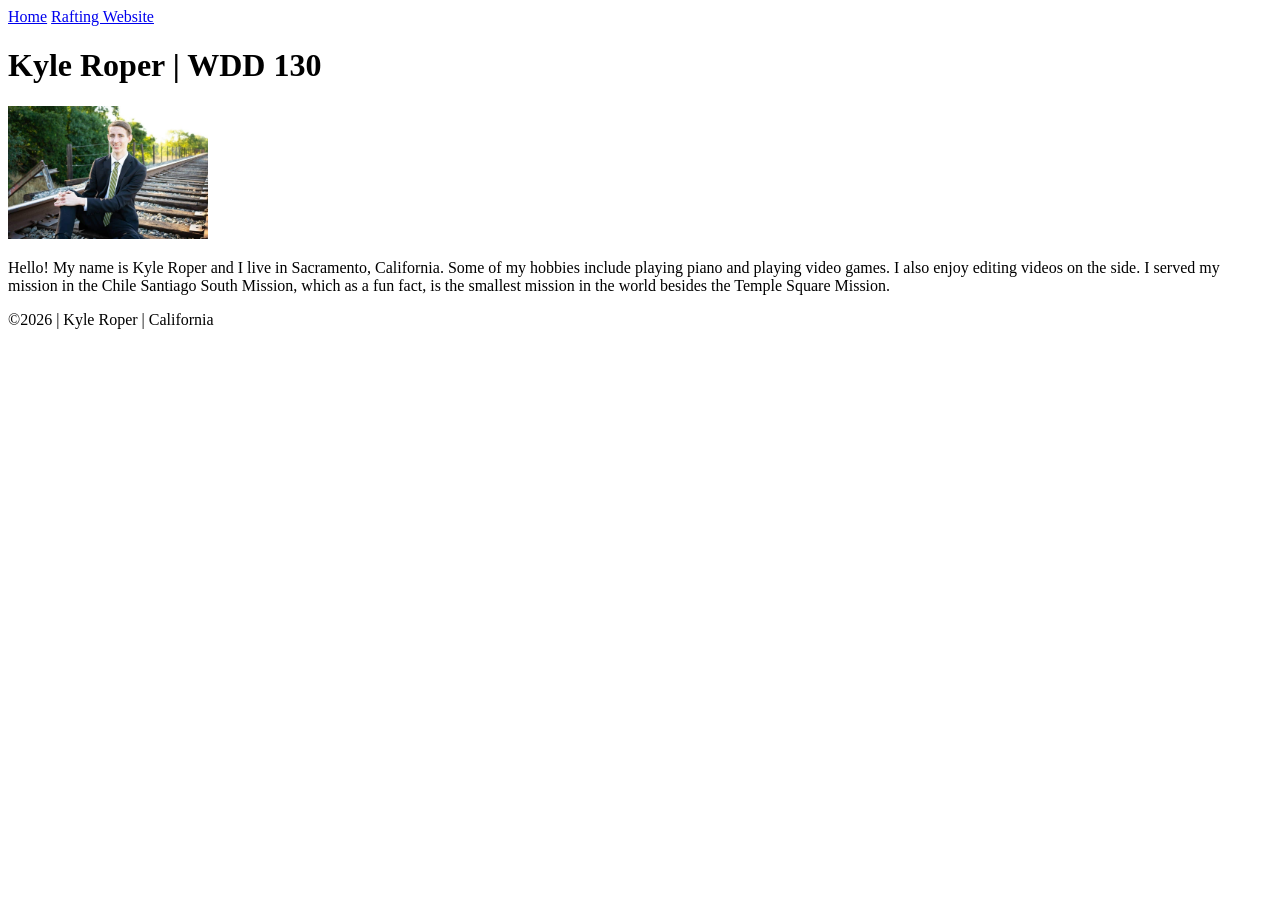
==== index.html @ 89c26b73 "added style" ====
<!DOCTYPE html>
<html lang="en">

<head>
    <meta charset="UTF-8">
    <meta name="viewport" content="width=device-width, initial-scale=1.0">
    <title>Kyle Roper | WDD 130</title>
    <link rel="stylesheet" href="styles/styles.css">
</head>

<body>
    <header>
        <nav>
            <a href="#">Home</a>
            <a href="wwr/">Rafting Website</a>
        </nav>
    </header>
    <main>
        <h1>Kyle Roper | WDD 130</h1>
        <img src="images/profile.jpg" alt="Kyle Roper Profile Picture" width="200">
        <p>Hello! My name is Kyle Roper and I live in Sacramento, California. Some of my hobbies
            include playing piano and playing video games. I also enjoy editing
            videos on the side. I served my mission in the Chile Santiago South
            Mission, which as a fun fact, is the smallest mission in the world
            besides the Temple Square Mission.
        </p>
    </main>
    <footer>
        <p>©2026 | Kyle Roper | California</p>
    </footer>
</body>

</html>
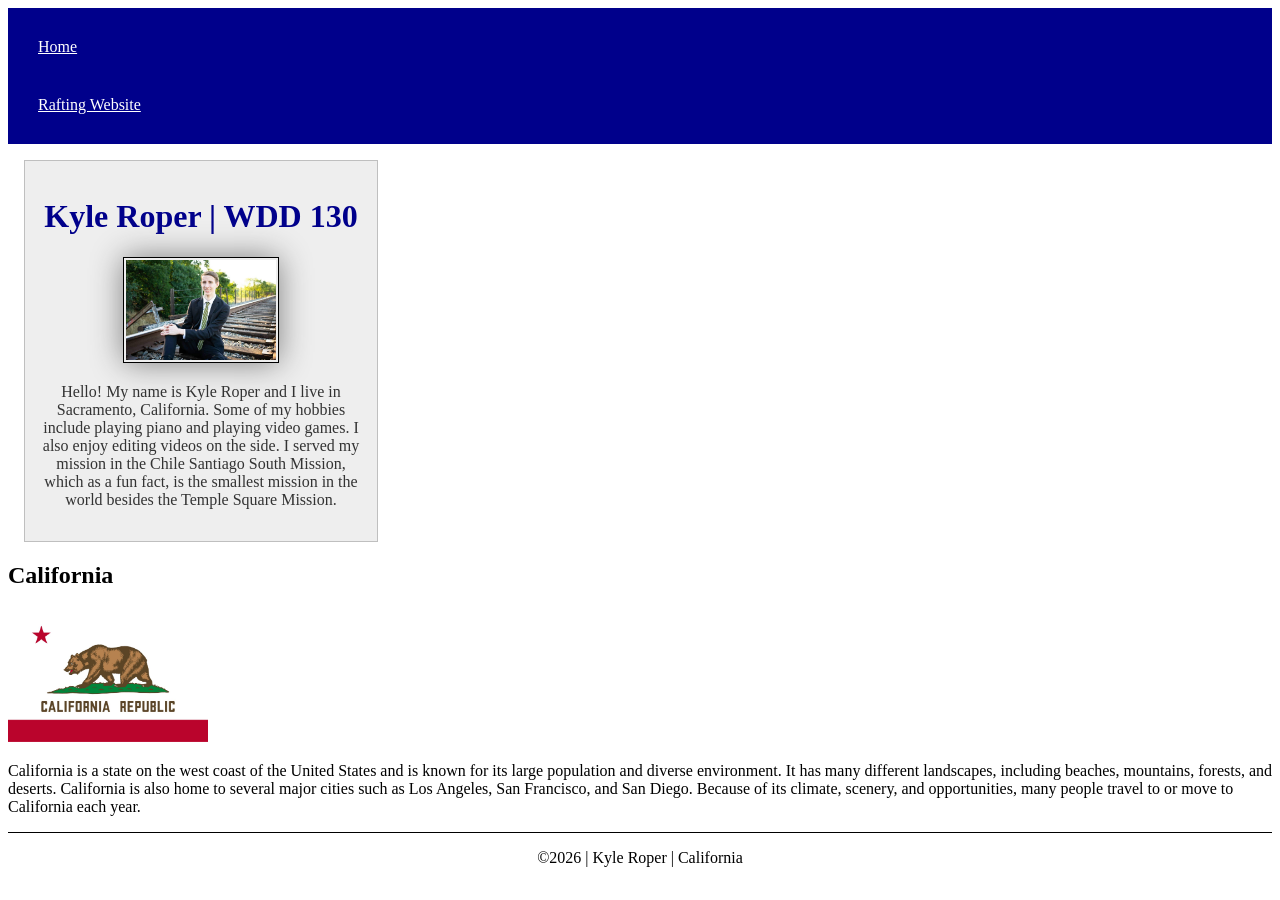
==== commit ebdc467f: "added on to index page" ====
--- a/index.html
+++ b/index.html
@@ -5,6 +5,9 @@
     <meta charset="UTF-8">
     <meta name="viewport" content="width=device-width, initial-scale=1.0">
     <title>Kyle Roper | WDD 130</title>
+    <meta name="description"
+      content="Describe your home page here using keywords like your name, the course, the purpose of the page.">
+    <meta name="author" content="Your name">
     <link rel="stylesheet" href="styles/styles.css">
 </head>
 
@@ -25,6 +28,18 @@
             besides the Temple Square Mission.
         </p>
     </main>
+    <aside>
+        <h2>California</h2>
+        <img src="images/california.jpg" alt="California Flag">
+        <p>California is a state on the west coast of the United States and is known for its large
+            population and diverse environment. It has many different landscapes, including beaches,
+            mountains,
+            forests, and deserts. California is also home to several major cities such as Los
+            Angeles, San
+            Francisco, and San Diego. Because of its climate, scenery, and opportunities, many
+            people travel
+            to or move to California each year.</p>
+    </aside>
     <footer>
         <p>©2026 | Kyle Roper | California</p>
     </footer>
--- a/styles/styles.css
+++ b/styles/styles.css
@@ -0,0 +1,47 @@
+main {
+    width: 20rem;
+    margin: 1rem;
+    border: 1px solid rgb(0 0 0 / 0.2);
+    padding: 1rem;
+    background-color: #eee;
+    color: #333;
+    text-align: center;
+}
+
+aside img {
+    width: 200px;
+    height: auto;
+}
+
+nav {
+    background-color: darkblue;
+    padding: 10px;
+}
+
+nav a {
+    color: white;
+    display: block;
+    padding: 20px;
+}
+
+h1 {
+    color: darkblue;
+}
+
+main img {
+    width: 150px;
+    height: auto;
+    border: 1px solid black;
+    padding: 2px;
+    box-shadow: 0 0 30px gray;
+}
+
+p {
+    padding: 0;
+}
+
+footer {
+    margin-top: 15px;
+    border-top: 1px solid black;
+    text-align: center;
+}
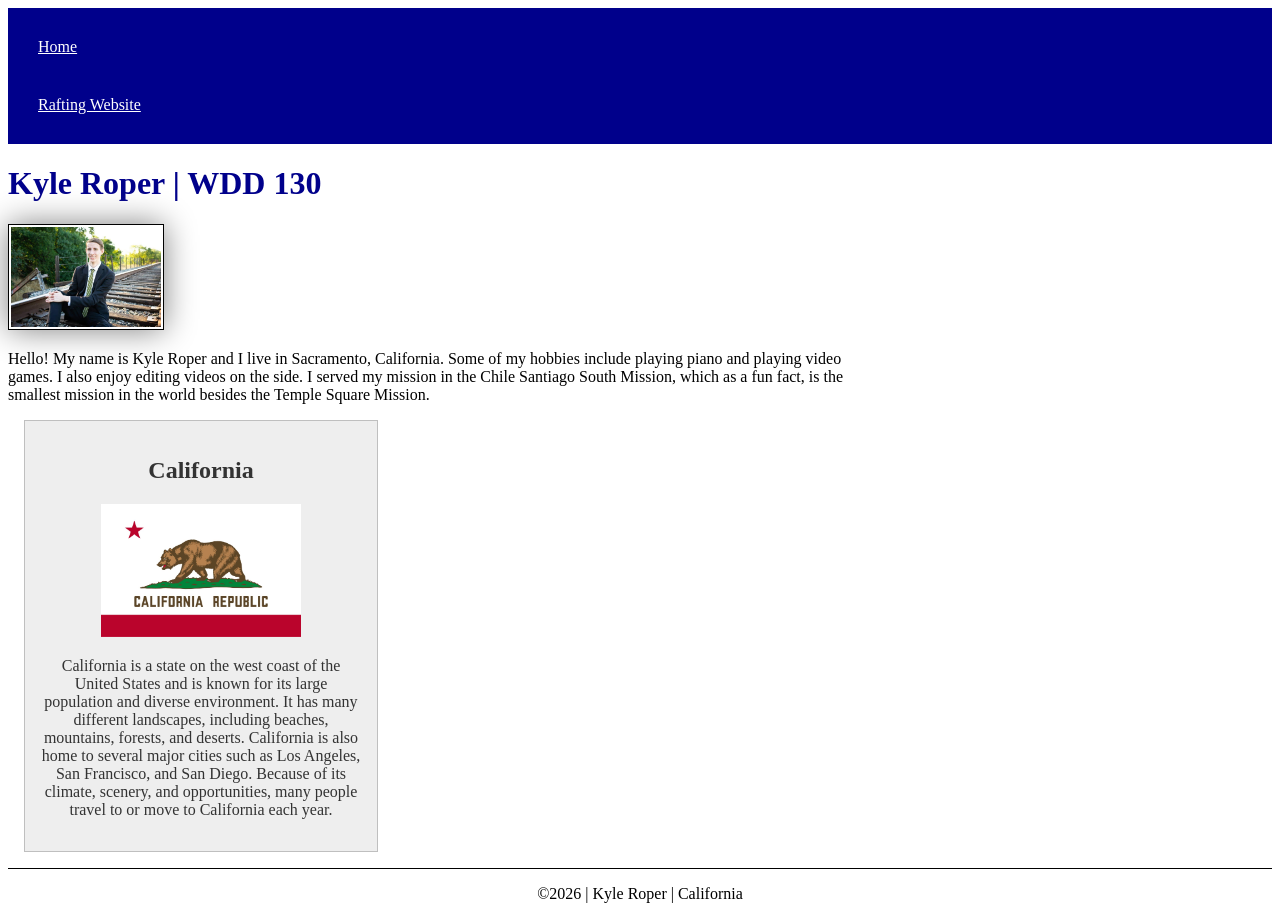
==== commit 14cebcc4: "updated necessary changes" ====
--- a/index.html
+++ b/index.html
@@ -5,9 +5,8 @@
     <meta charset="UTF-8">
     <meta name="viewport" content="width=device-width, initial-scale=1.0">
     <title>Kyle Roper | WDD 130</title>
-    <meta name="description"
-      content="Describe your home page here using keywords like your name, the course, the purpose of the page.">
-    <meta name="author" content="Your name">
+    <meta name="description" content="Kyle Roper's BYU-Idaho WDD130 course home page">
+    <meta name="author" content="Kyle Roper">
     <link rel="stylesheet" href="styles/styles.css">
 </head>
 
@@ -30,7 +29,7 @@
     </main>
     <aside>
         <h2>California</h2>
-        <img src="images/california.jpg" alt="California Flag">
+        <img src="images/california-flag.jpg" alt="California Flag">
         <p>California is a state on the west coast of the United States and is known for its large
             population and diverse environment. It has many different landscapes, including beaches,
             mountains,
--- a/styles/styles.css
+++ b/styles/styles.css
@@ -1,7 +1,11 @@
 main {
+    max-width: 840px;
+}
+
+aside {
     width: 20rem;
     margin: 1rem;
-    border: 1px solid rgb(0 0 0 / 0.2);
+    border: 1px solid rgba(0 0 0 / 0.2);
     padding: 1rem;
     background-color: #eee;
     color: #333;
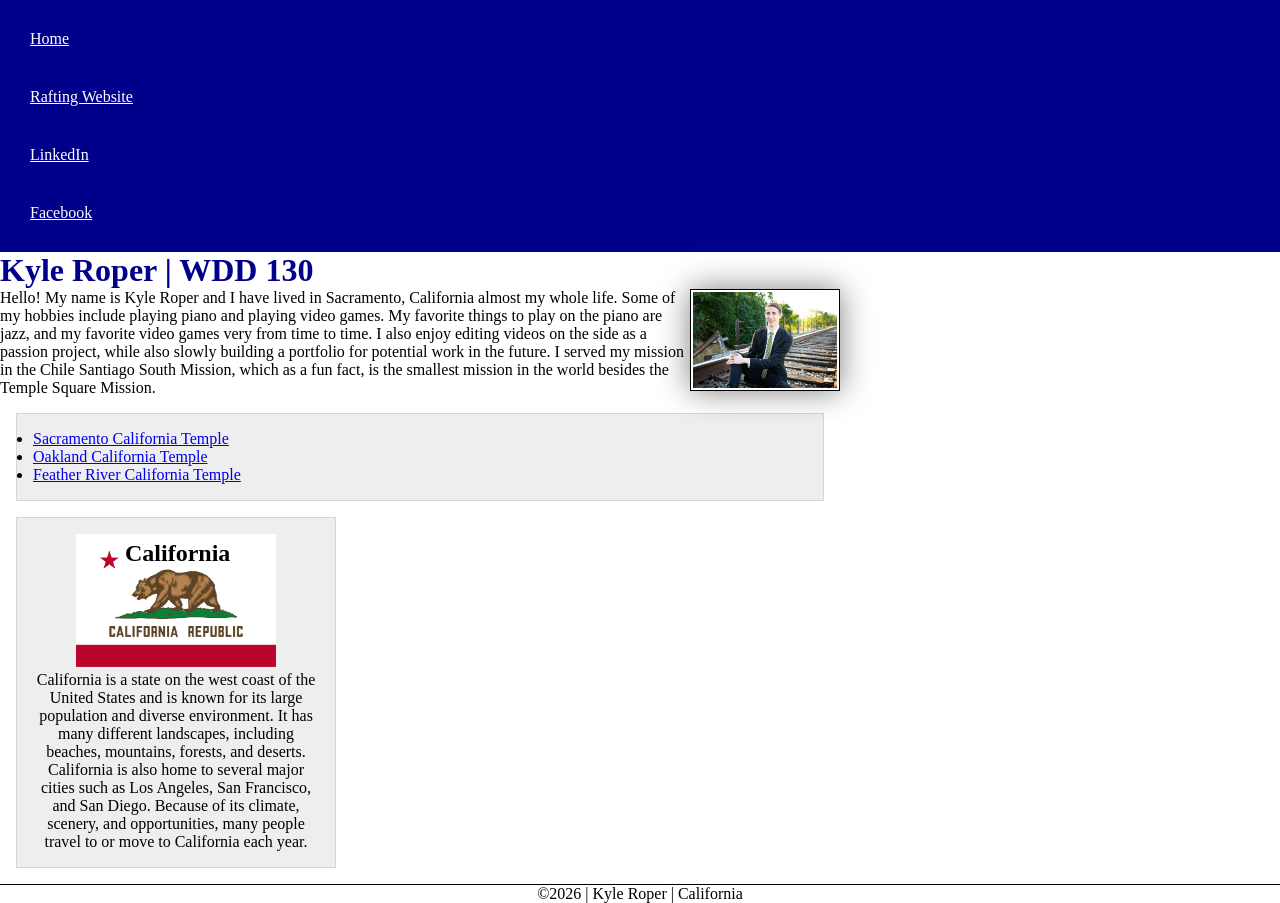
==== commit c153fb63: "Followed along with the code along activity" ====
--- a/index.html
+++ b/index.html
@@ -5,7 +5,8 @@
     <meta charset="UTF-8">
     <meta name="viewport" content="width=device-width, initial-scale=1.0">
     <title>Kyle Roper | WDD 130</title>
-    <meta name="description" content="Kyle Roper's BYU-Idaho WDD130 course home page">
+    <meta name="description"
+      content="Kyle Roper's BYU-Idaho WDD130 course home page and first website">
     <meta name="author" content="Kyle Roper">
     <link rel="stylesheet" href="styles/styles.css">
 </head>
@@ -15,25 +16,43 @@
         <nav>
             <a href="#">Home</a>
             <a href="wwr/">Rafting Website</a>
+            <a href="https://linkedin.com">LinkedIn</a>
+            <a href="https://www.facebook.com/kyle.roper.739">Facebook</a>
         </nav>
     </header>
     <main>
         <h1>Kyle Roper | WDD 130</h1>
         <img src="images/profile.jpg" alt="Kyle Roper Profile Picture" width="200">
-        <p>Hello! My name is Kyle Roper and I live in Sacramento, California. Some of my hobbies
-            include playing piano and playing video games. I also enjoy editing
-            videos on the side. I served my mission in the Chile Santiago South
+        <p>Hello! My name is Kyle Roper and I have lived in Sacramento, California almost my whole
+            life. Some of my hobbies
+            include playing piano and playing video games. My favorite things to play on the piano
+            are jazz, and my favorite video games
+            very from time to time. I also enjoy editing
+            videos on the side as a passion project, while also slowly building a portfolio for
+            potential work
+            in the future. I served my mission in the Chile Santiago South
             Mission, which as a fun fact, is the smallest mission in the world
             besides the Temple Square Mission.
         </p>
+        <ul class="box">
+            <li><a href="https://www.churchofjesuschrist.org/temples/details/sacramento-california-temple?lang=eng"
+                  target="_blank">Sacramento California Temple</a>
+            </li>
+            <li><a href="https://www.churchofjesuschrist.org/temples/details/oakland-california-temple?lang=eng"
+                  target="_blank">Oakland California Temple</a>
+            </li>
+            <li><a href="https://www.churchofjesuschrist.org/temples/details/feather-river-california-temple?lang=eng"
+                  target="_blank">Feather River California Temple</a>
+            </li>
+        </ul>
     </main>
-    <aside>
+    <aside class="box">
         <h2>California</h2>
         <img src="images/california-flag.jpg" alt="California Flag">
         <p>California is a state on the west coast of the United States and is known for its large
             population and diverse environment. It has many different landscapes, including beaches,
-            mountains,
-            forests, and deserts. California is also home to several major cities such as Los
+            mountains, forests, and deserts. California is also home to several major cities such as
+            Los
             Angeles, San
             Francisco, and San Diego. Because of its climate, scenery, and opportunities, many
             people travel
--- a/styles/styles.css
+++ b/styles/styles.css
@@ -1,15 +1,36 @@
+* {
+    margin: 0;
+    padding: 0;
+    box-sizing: border-box;
+}
+
+:root {
+    /* Colors */
+    --primary-color: darkblue;
+    --secondary-color: #eee;
+    --text-dark: #333;
+    --text-light: white;
+    --border-color: black;
+    --shadow-color: gray;
+    /* Padding */
+    --padding-small: 2px;
+    --padding-medium: 10px;
+    --padding-large: 20px;
+}
+
 main {
     max-width: 840px;
 }
 
 aside {
-    width: 20rem;
-    margin: 1rem;
-    border: 1px solid rgba(0 0 0 / 0.2);
-    padding: 1rem;
-    background-color: #eee;
-    color: #333;
+    width: 20em;
     text-align: center;
+}
+
+aside h2 {
+    position: absolute;
+    top: 540px;
+    left: 125px;
 }
 
 aside img {
@@ -18,26 +39,27 @@
 }
 
 nav {
-    background-color: darkblue;
-    padding: 10px;
+    background-color: var(--primary-color);
+    padding: var(--padding-medium);
 }
 
 nav a {
-    color: white;
+    color: var(--text-light);
     display: block;
-    padding: 20px;
+    padding: var(--padding-large);
 }
 
 h1 {
-    color: darkblue;
+    color: var(--primary-color);
 }
 
 main img {
     width: 150px;
     height: auto;
-    border: 1px solid black;
-    padding: 2px;
-    box-shadow: 0 0 30px gray;
+    border: 1px solid var(--border-color);
+    padding: var(--padding-small);
+    box-shadow: 0 0 30px var(--shadow-color);
+    float: right;
 }
 
 p {
@@ -46,6 +68,15 @@
 
 footer {
     margin-top: 15px;
-    border-top: 1px solid black;
+    border-top: 1px solid var(--border-color);
     text-align: center;
+}
+
+/* Class Selectors */
+.box {
+    margin: 1rem;
+    border: 1px solid rgb(0 0 0 / 10%);
+    padding: 1rem;
+    background-color: var(--secondary-color);
+    color: var(--border-color);
 }
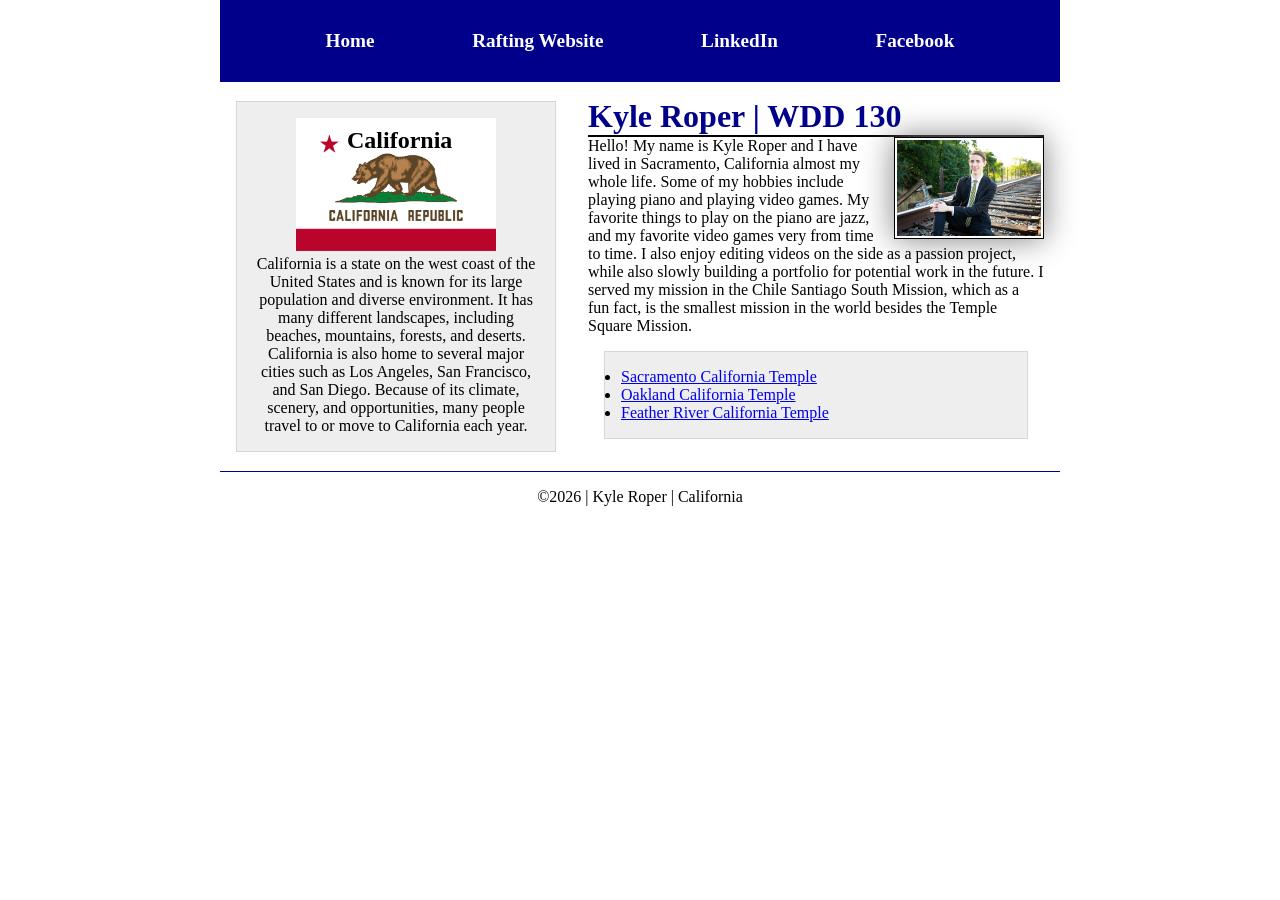
==== commit 55fb4b12: "Did the follow along activities as well as the learning activites (also added a bit more styling tha" ====
--- a/index.html
+++ b/index.html
@@ -20,44 +20,50 @@
             <a href="https://www.facebook.com/kyle.roper.739">Facebook</a>
         </nav>
     </header>
-    <main>
-        <h1>Kyle Roper | WDD 130</h1>
-        <img src="images/profile.jpg" alt="Kyle Roper Profile Picture" width="200">
-        <p>Hello! My name is Kyle Roper and I have lived in Sacramento, California almost my whole
-            life. Some of my hobbies
-            include playing piano and playing video games. My favorite things to play on the piano
-            are jazz, and my favorite video games
-            very from time to time. I also enjoy editing
-            videos on the side as a passion project, while also slowly building a portfolio for
-            potential work
-            in the future. I served my mission in the Chile Santiago South
-            Mission, which as a fun fact, is the smallest mission in the world
-            besides the Temple Square Mission.
-        </p>
-        <ul class="box">
-            <li><a href="https://www.churchofjesuschrist.org/temples/details/sacramento-california-temple?lang=eng"
-                  target="_blank">Sacramento California Temple</a>
-            </li>
-            <li><a href="https://www.churchofjesuschrist.org/temples/details/oakland-california-temple?lang=eng"
-                  target="_blank">Oakland California Temple</a>
-            </li>
-            <li><a href="https://www.churchofjesuschrist.org/temples/details/feather-river-california-temple?lang=eng"
-                  target="_blank">Feather River California Temple</a>
-            </li>
-        </ul>
-    </main>
-    <aside class="box">
-        <h2>California</h2>
-        <img src="images/california-flag.jpg" alt="California Flag">
-        <p>California is a state on the west coast of the United States and is known for its large
-            population and diverse environment. It has many different landscapes, including beaches,
-            mountains, forests, and deserts. California is also home to several major cities such as
-            Los
-            Angeles, San
-            Francisco, and San Diego. Because of its climate, scenery, and opportunities, many
-            people travel
-            to or move to California each year.</p>
-    </aside>
+    <div class="grid">
+        <main>
+            <h1>Kyle Roper | WDD 130</h1>
+            <img src="images/profile.jpg" alt="Kyle Roper Profile Picture" width="200">
+            <p>Hello! My name is Kyle Roper and I have lived in Sacramento, California almost my
+                whole
+                life. Some of my hobbies
+                include playing piano and playing video games. My favorite things to play on the
+                piano
+                are jazz, and my favorite video games
+                very from time to time. I also enjoy editing
+                videos on the side as a passion project, while also slowly building a portfolio for
+                potential work in the future. I served my mission in the Chile Santiago South
+                Mission, which as a fun fact, is the smallest mission in the world
+                besides the Temple Square Mission.
+            </p>
+            <ul class="box">
+                <li><a href="https://www.churchofjesuschrist.org/temples/details/sacramento-california-temple?lang=eng"
+                      target="_blank">Sacramento California Temple</a>
+                </li>
+                <li><a href="https://www.churchofjesuschrist.org/temples/details/oakland-california-temple?lang=eng"
+                      target="_blank">Oakland California Temple</a>
+                </li>
+                <li><a href="https://www.churchofjesuschrist.org/temples/details/feather-river-california-temple?lang=eng"
+                      target="_blank">Feather River California Temple</a>
+                </li>
+            </ul>
+        </main>
+        <aside class="box">
+            <h2>California</h2>
+            <img src="images/california-flag.jpg" alt="California Flag">
+            <p>California is a state on the west coast of the United States and is known for its
+                large
+                population and diverse environment. It has many different landscapes, including
+                beaches,
+                mountains, forests, and deserts. California is also home to several major cities
+                such as
+                Los
+                Angeles, San
+                Francisco, and San Diego. Because of its climate, scenery, and opportunities, many
+                people travel
+                to or move to California each year.</p>
+        </aside>
+    </div>
     <footer>
         <p>©2026 | Kyle Roper | California</p>
     </footer>
--- a/styles/styles.css
+++ b/styles/styles.css
@@ -18,19 +18,29 @@
     --padding-large: 20px;
 }
 
+.grid {
+    display: grid;
+    align-items: center;
+}
+
 main {
-    max-width: 840px;
+    grid-column: 2/3;
+    margin: 1rem;
 }
 
 aside {
     width: 20em;
+    position: relative;
+    grid-column: 1/2;
+    grid-row: 1/2;
     text-align: center;
+    padding: 1.5rem;
 }
 
 aside h2 {
     position: absolute;
-    top: 540px;
-    left: 125px;
+    top: 25px;
+    left: 110px;
 }
 
 aside img {
@@ -40,17 +50,24 @@
 
 nav {
     background-color: var(--primary-color);
-    padding: var(--padding-medium);
+    padding: var(--padding-medium) 1rem;
+    display: flex;
+    justify-content: space-evenly;
+    align-items: center;
 }
 
 nav a {
     color: var(--text-light);
     display: block;
-    padding: var(--padding-large);
+    padding: var(--padding-large) 0.5rem;
+    text-decoration: none;
+    font-size: 1.2rem;
+    font-weight: 700;
 }
 
 h1 {
     color: var(--primary-color);
+    border-bottom: 2px solid black;
 }
 
 main img {
@@ -60,16 +77,24 @@
     padding: var(--padding-small);
     box-shadow: 0 0 30px var(--shadow-color);
     float: right;
+    margin-left: 1rem;
 }
 
 p {
     padding: 0;
 }
 
+header,
+.grid,
 footer {
-    margin-top: 15px;
-    border-top: 1px solid var(--border-color);
+    max-width: 840px;
+    margin: 0 auto;
+}
+
+footer {
     text-align: center;
+    border-top: 1px solid var(--primary-color);
+    padding: 1rem 0;
 }
 
 /* Class Selectors */
